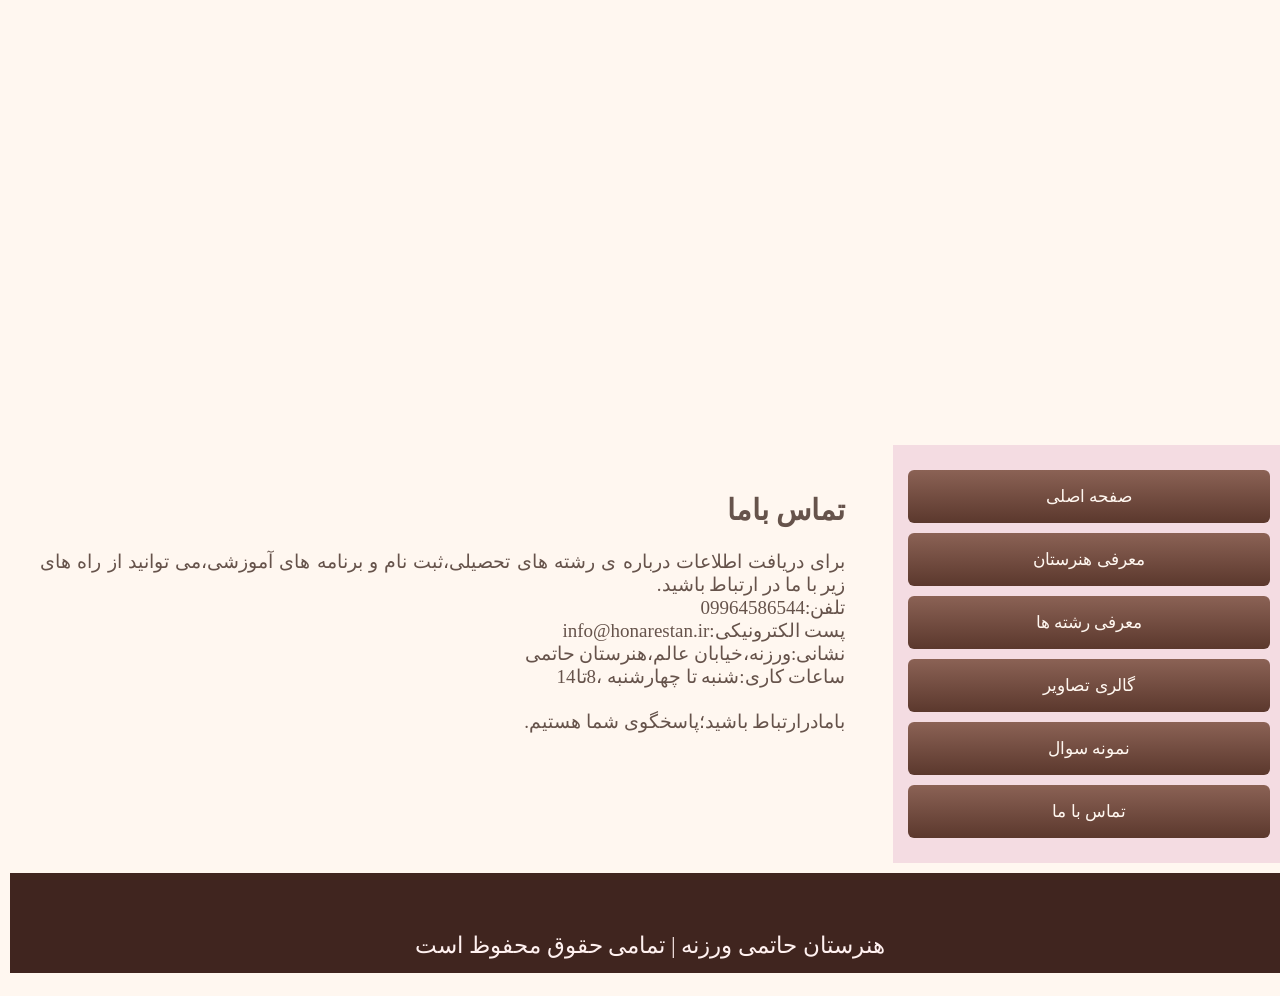
==== about.html @ d5df8242 "ad my website fils" ====
<!doctype html>
<html>
<head>
<meta charset="utf-8">
<title>تماس با ما</title>
	<style>
		
	@charset "utf-8";

body{
	font-family: Baskerville, "Palatino Linotype", Palatino, "Century Schoolbook L", "Times New Roman", "serif";

	font-style: normal;
	direction: rtl;
	min-height: 100vh;
	display: flex;
	flex-direction: column;
	margin: 0;
	background-color: #fff7f0;
	color: #40251f;
}
.header{
	width: 100%;
	height: clamp(220px,34vw,680px);
	background-image:url("banner.jfif");
	background-size: 100% 100%;
	background-repeat: no-repeat;
	background-position: center;
	margin: 0;
	padding: 0;
	overflow: hidden;
}
.main{
	direction: rtl;
	width: 100%;
	display: flex;
	align-items: flex-start;
	gap:1%;
	padding: 10px 5px;	
	flex: 1;
	flex-direction: row-reverse;
}
.content{
	background-color:#fff7f0;
	width:70%;
	min_height: 430px;
	float: left;
	padding: 25px 35px;
	box-sizing: border-box;
	text-align: justify;
	font-size: 19px;
	color: #66534b;	
}
.menu{
	width: 29%;
	float: right;
	background-color:#f4dce2;
	min_height: 430px;
	padding:  15px;
	font-size: 17px;
	margin-top: 0;
}
.footer{
	width:100%;
	height:100px;
	margin_top:  auto;
	line-height: 100px;
	text-align: center;
	background-color: #40251f;
	margin-top: auto;
	font-size: 23px;
	color: #fff1f0;
}
ul{
	list-style:none;
	padding: 0;
	margin: 0;
}
li{
	margin: 10px 0;
}
a:link,a:visited{
	background-image: linear-gradient(#8b6255,#5b382d);
	color: #fff7f0;
    padding: 13px 10px;
	padding: 16px 10px;
	display:block;
	text-decoration: none;
	border-radius: 6px;
	text-align: center;
	transition: 0.3s
}
a:hover{
	background-image: linear-gradient(#e8b9c3,#c98291);
	color: #40251f;
}
	</style>
</head>

<body>
	<div class="header"></div>
	<div class="main">
		<div class="content">
			<h2>تماس باما</h2>
			<p>
				برای دریافت اطلاعات درباره ی رشته های تحصیلی،ثبت نام و برنامه های آموزشی،می توانید از راه های زیر با ما در ارتباط باشید.<br>
			
تلفن:09964586544<br>
				پست الکترونیکی:info@honarestan.ir<br>
				نشانی:ورزنه،خیابان عالم،هنرستان حاتمی<br>
				ساعات کاری:شنبه تا چهارشنبه ،8تا14<br><br>
				بامادرارتباط باشید؛پاسخگوی شما هستیم.
				
				
				
			</p>
		</div>
		<div class="menu">
			<ul>
		<li> <a href="index4.html">صفحه اصلی</a></li>
		<li> <a href="moarefi.html">معرفی هنرستان</a></li>
		<li> <a href="reshteh.html">معرفی رشته ها</a></li>
		<li><a href="galeri.html">گالری تصاویر</a></li>
		<li><a href="Sample Questions.html">نمونه سوال</a></li>
		<li><a href="about.html">تماس با ما</a></li>
			</ul>
		</div>
	</div>
	<div class="footer">
			<p>هنرستان حاتمی ورزنه | تمامی حقوق محفوظ است</p>

	</div>
</body>
</html>
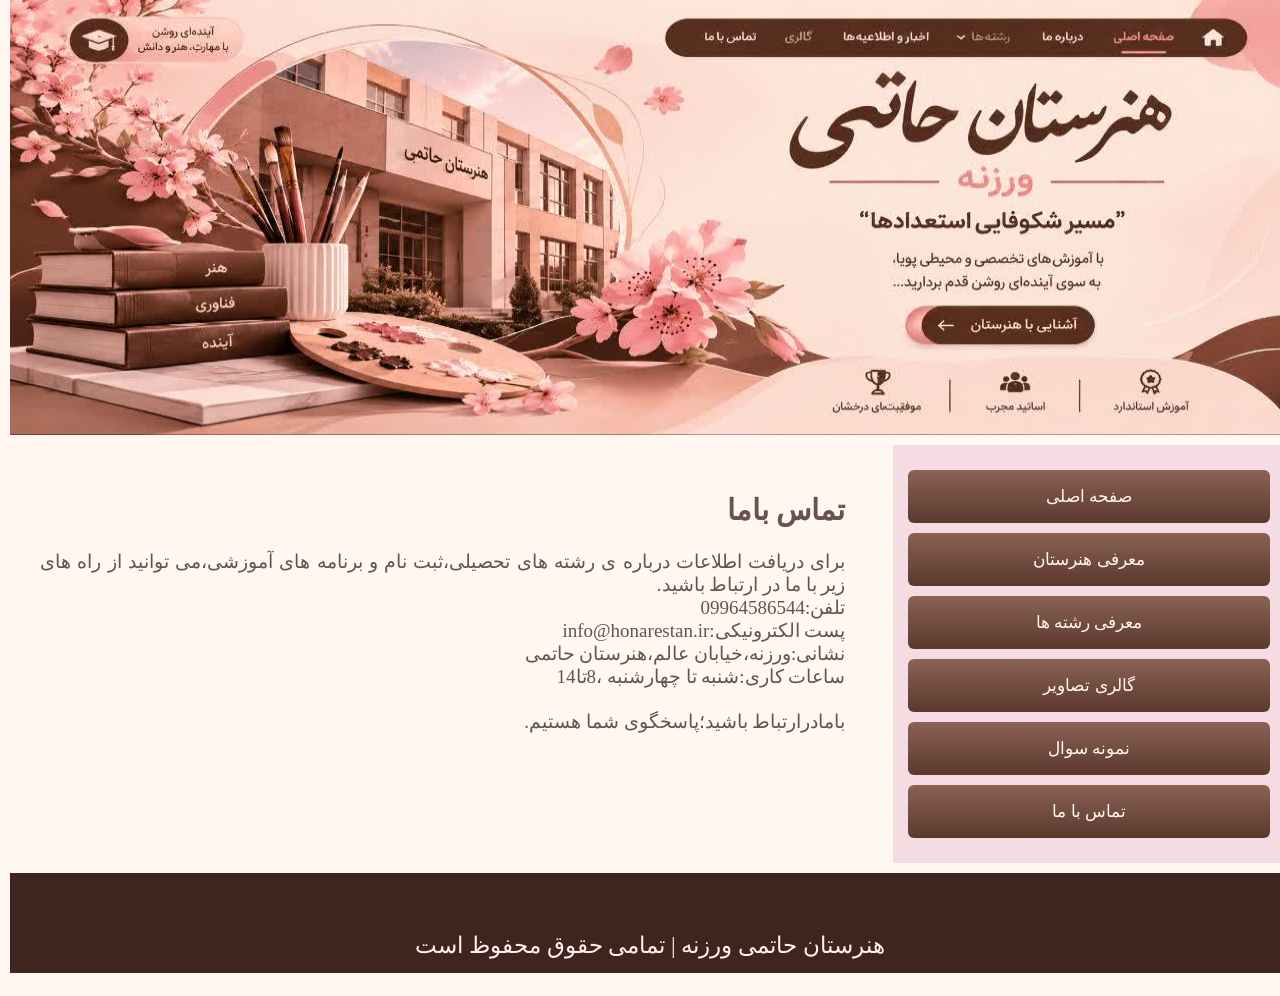
==== commit dd272ce7: "Update about.html" ====
--- a/about.html
+++ b/about.html
@@ -2,6 +2,8 @@
 <html>
 <head>
 <meta charset="utf-8">
+	    <meta name="viewport" content="width=device-width, initial-scale=1.0">
+
 <title>تماس با ما</title>
 	<style>
 		
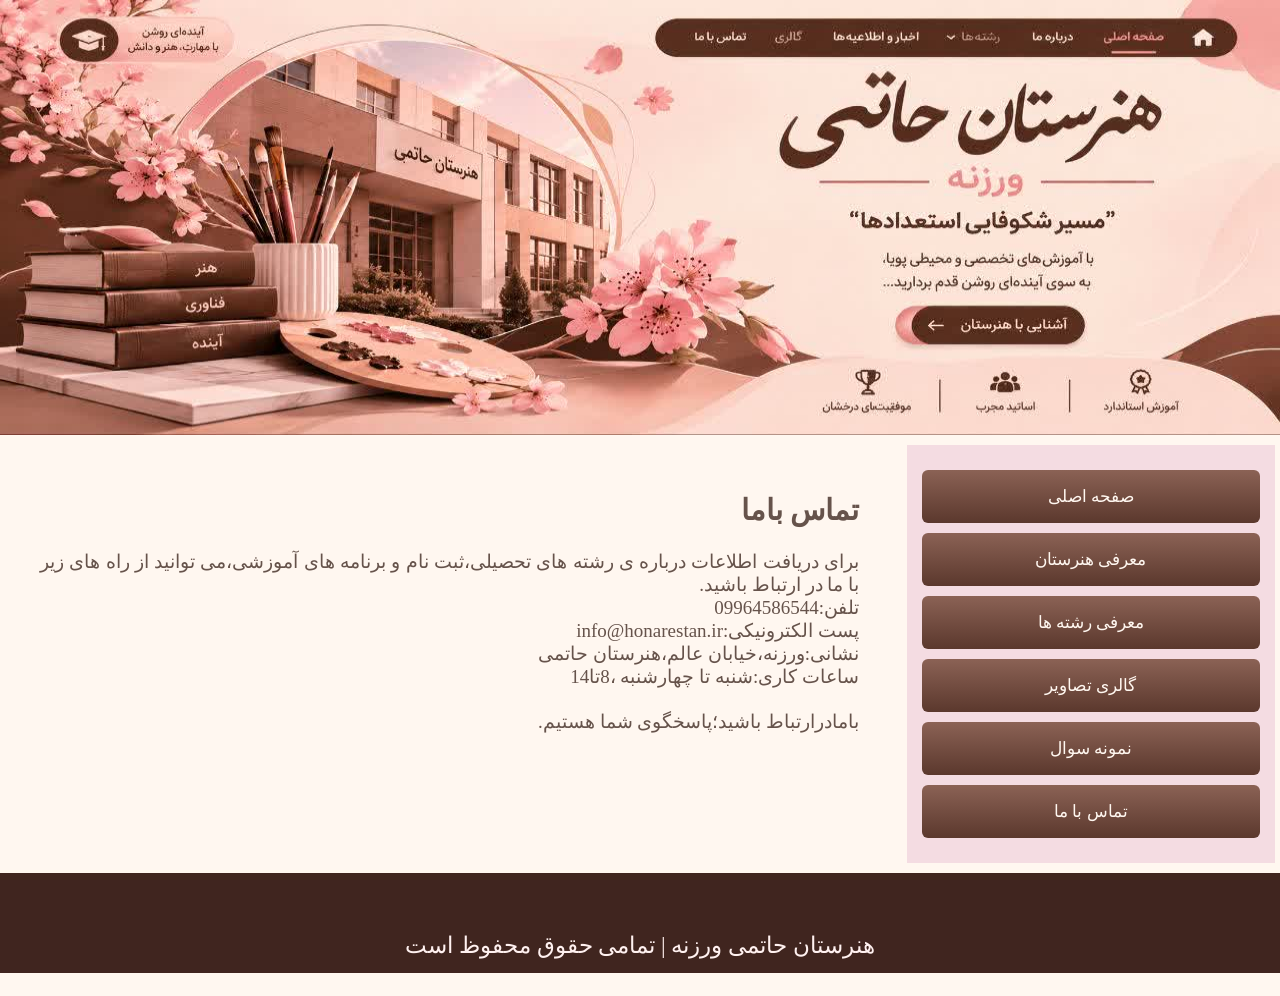
==== commit 5a89e8e8: "Update about.html" ====
--- a/about.html
+++ b/about.html
@@ -96,6 +96,47 @@
 	background-image: linear-gradient(#e8b9c3,#c98291);
 	color: #40251f;
 }
+		/* تنظیم تصاویر */
+img {
+    max-width: 100%;
+    height: auto;
+}
+
+/* جلوگیری از بیرون‌زدگی محتوا */
+* {
+    box-sizing: border-box;
+}
+
+/* تنظیم صفحه */
+body {
+    margin: 0;
+    padding: 0;
+    width: 100%;
+}
+
+/* تنظیم نمایش در موبایل */
+@media screen and (max-width: 768px) {
+
+    .container {
+        width: 100%;
+        padding: 10px;
+    }
+
+    header {
+        width: 100%;
+    }
+
+    nav {
+        display: flex;
+        flex-wrap: wrap;
+        justify-content: center;
+    }
+
+    .content {
+        width: 100%;
+    }
+
+}
 	</style>
 </head>
 
@@ -119,7 +160,7 @@
 		</div>
 		<div class="menu">
 			<ul>
-		<li> <a href="index4.html">صفحه اصلی</a></li>
+		<li> <a href="index.html">صفحه اصلی</a></li>
 		<li> <a href="moarefi.html">معرفی هنرستان</a></li>
 		<li> <a href="reshteh.html">معرفی رشته ها</a></li>
 		<li><a href="galeri.html">گالری تصاویر</a></li>
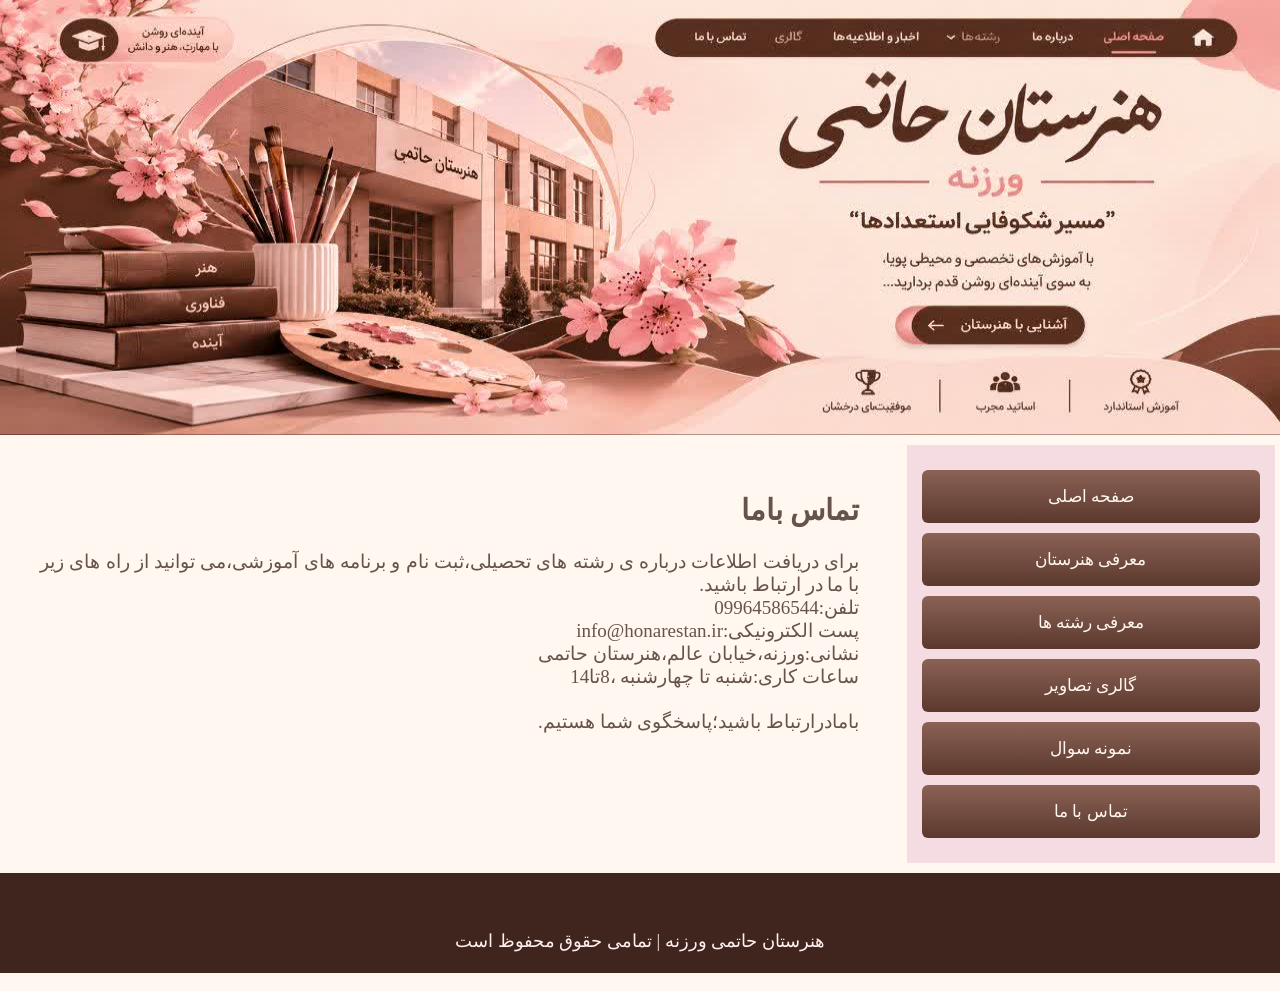
==== commit 426a331e: "Update about.html" ====
--- a/about.html
+++ b/about.html
@@ -70,7 +70,7 @@
 	text-align: center;
 	background-color: #40251f;
 	margin-top: auto;
-	font-size: 23px;
+	font-size: 18px;
 	color: #fff1f0;
 }
 ul{
